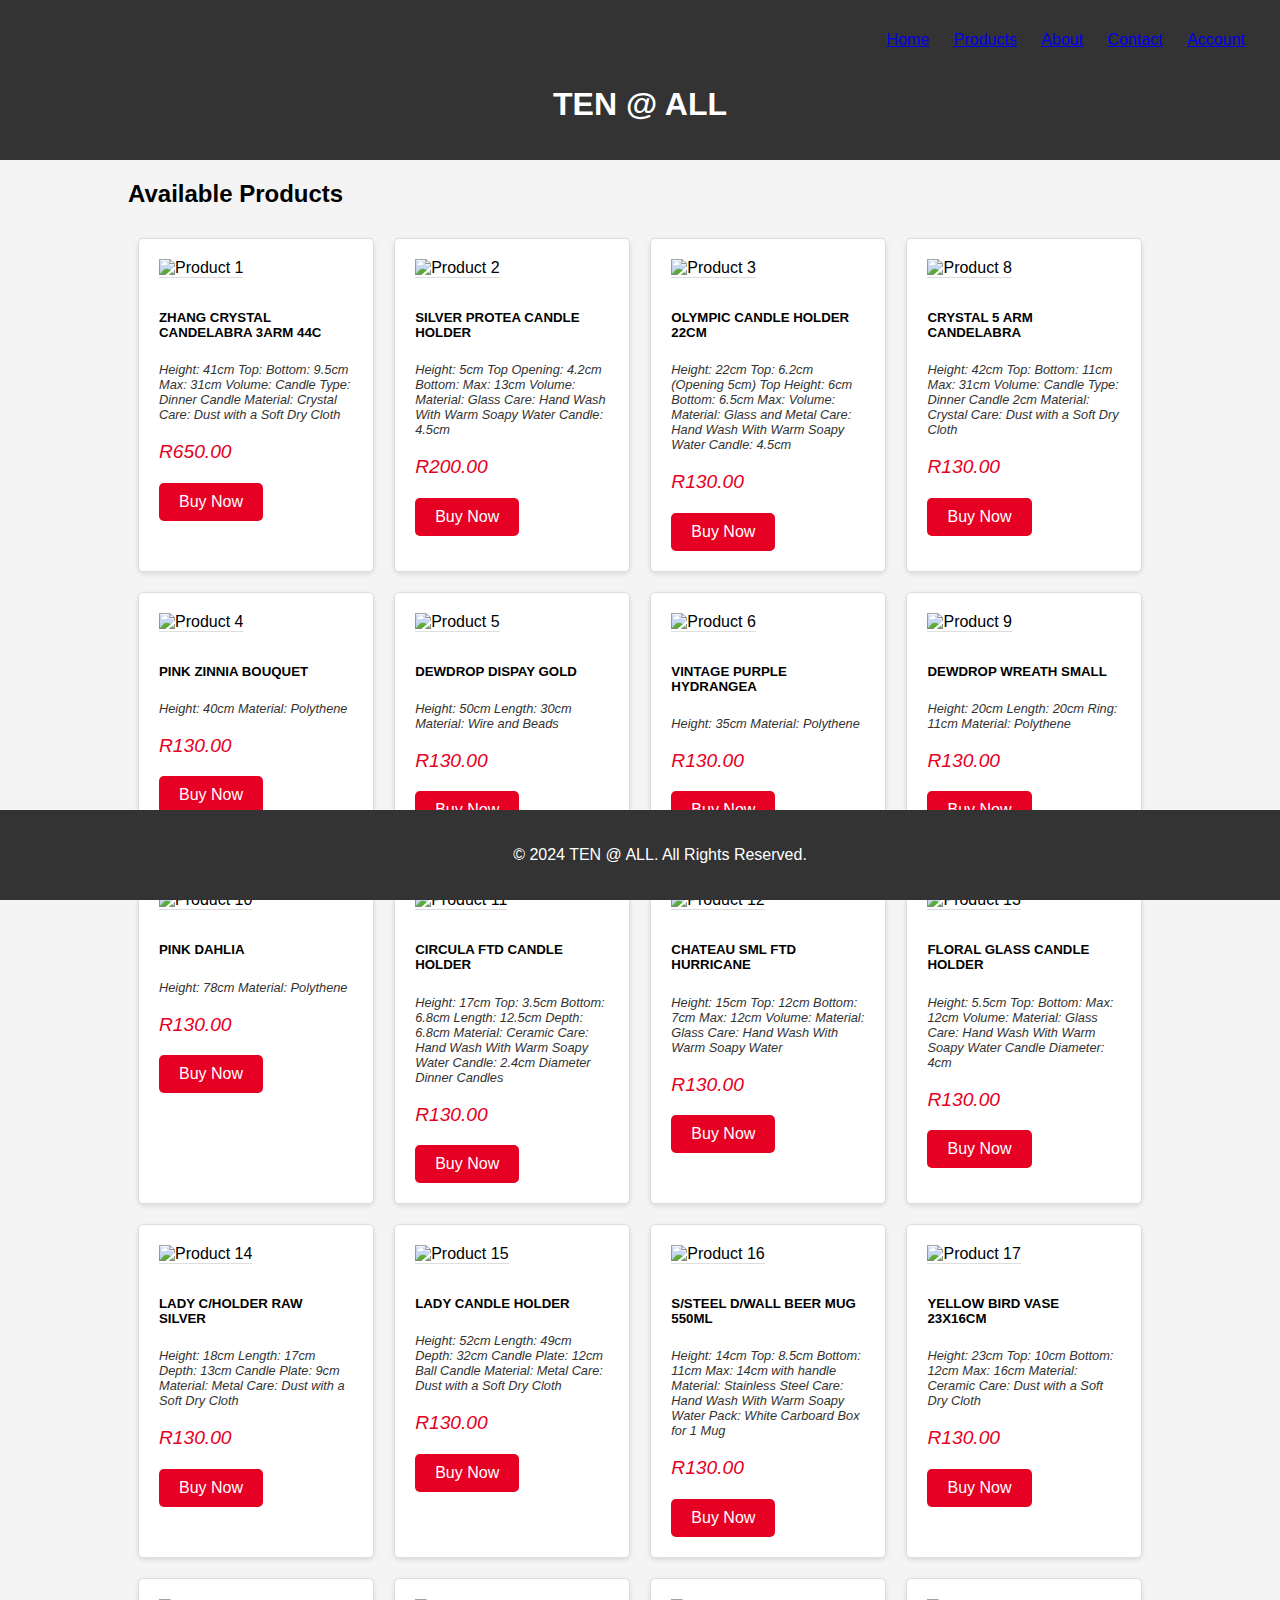
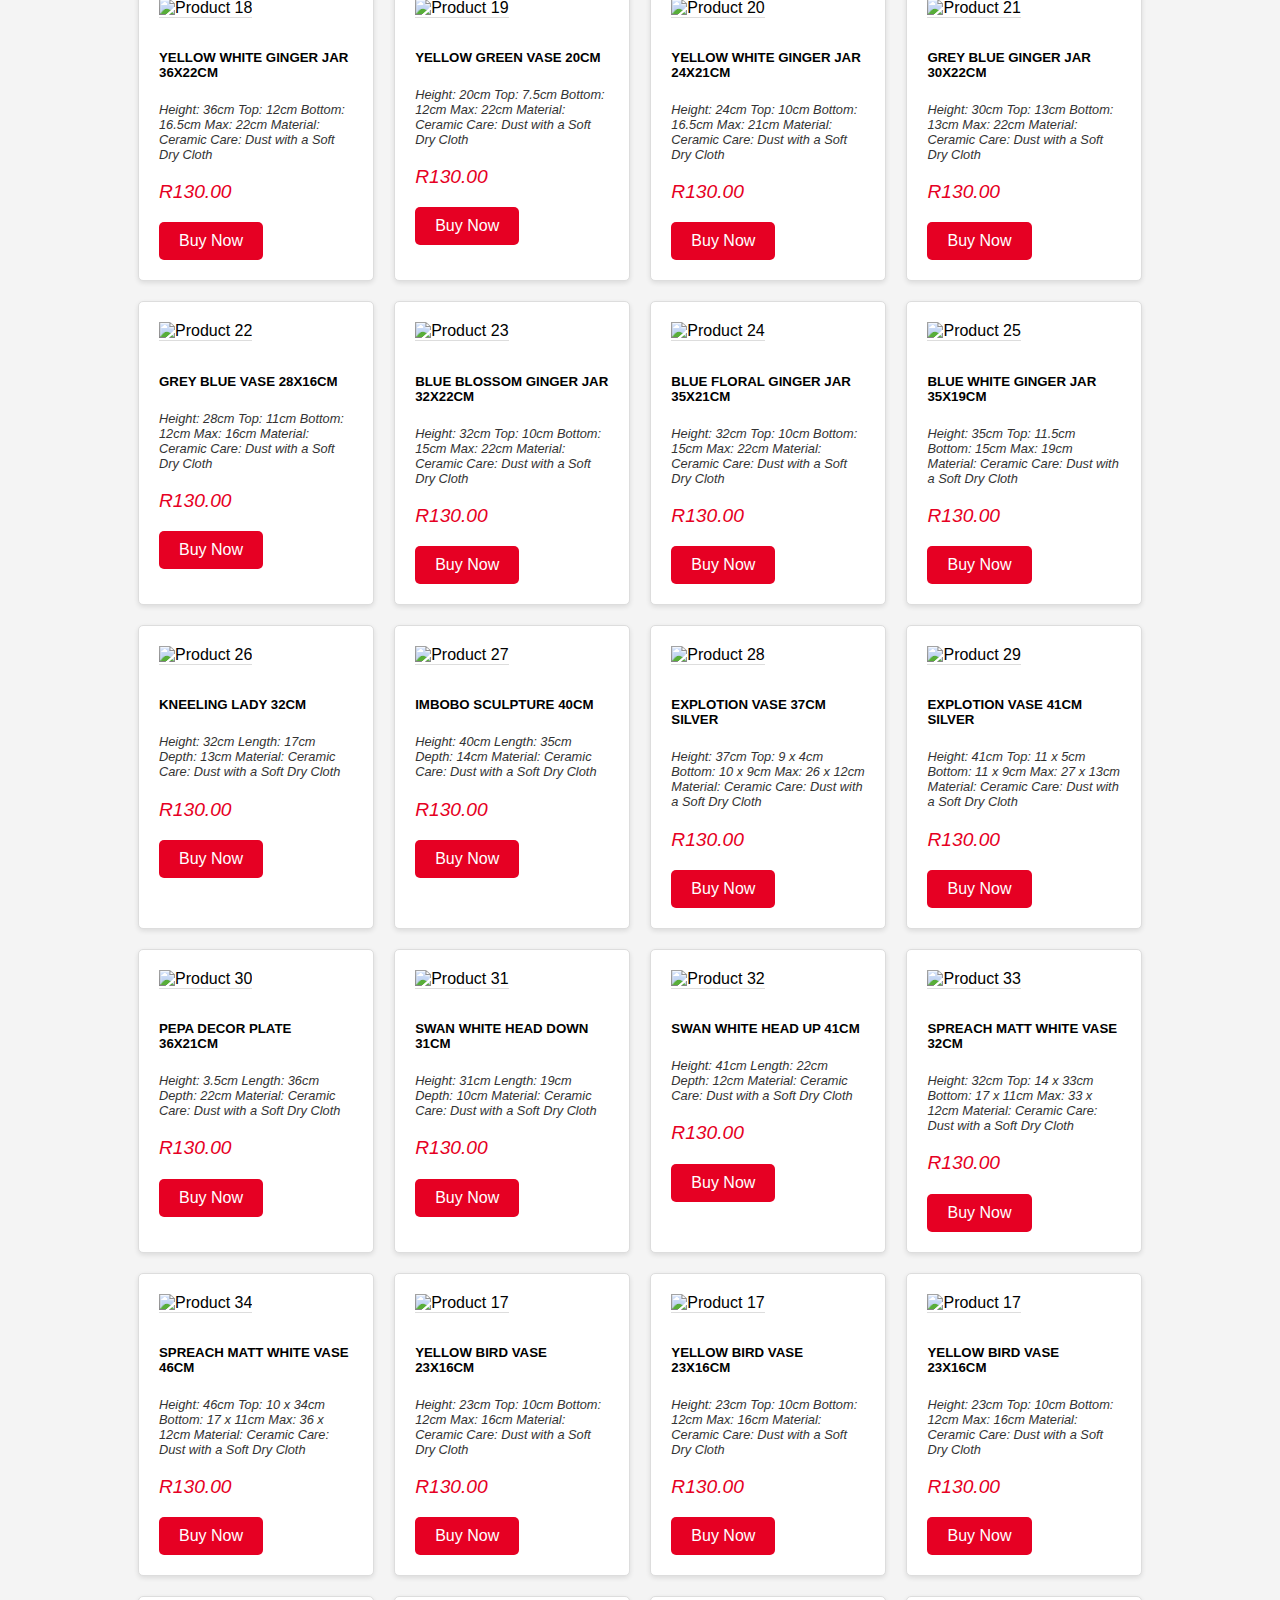
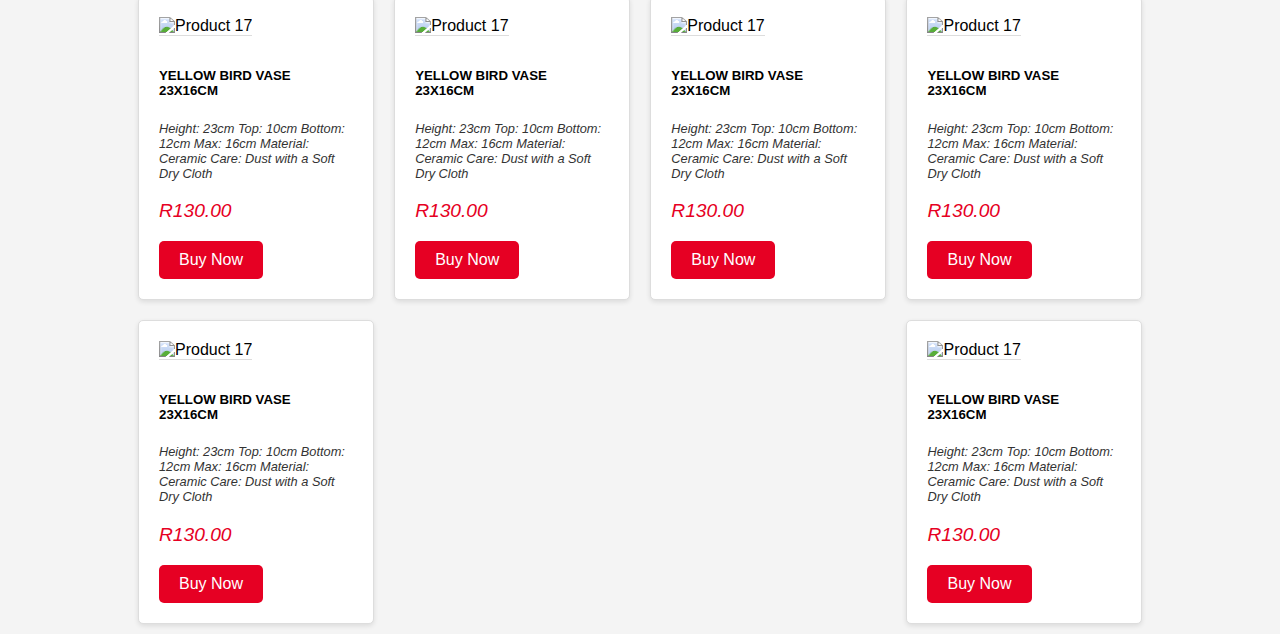
==== index.html @ 4d3b6c98 "update" ====
<!DOCTYPE html>
<html lang="en">
<head>
    <meta charset="UTF-8">
    <meta name="viewport" content="width=device-width, initial-scale=1.0">
    <title>TEN @ ALL</title>
    <style>
        body {
        font-family: Arial, sans-serif;
        margin: 0;
        padding: 0;
        background-color: #f4f4f4;
        }
    </style>
    
    <link rel="stylesheet" href="styles.css">

</head>
<body>

   

    <header>

               

                    <div class="navbar">
                    <nav>
                        <ul id="menuitems">
                            <li> <a href="index.html">Home</a> </li>
                            <li> <a href="products.html">Products</a> </li>
                            <li> <a href="about_us.html">About</a> </li>
                            <li> <a href="contact.html">Contact</a> </li>
                            <li> <a href="Accounts.html">Account</a> </li>
                        </ul>
                    </nav>
                    </div>
                </div>

        <h1>TEN @ ALL</h1>                                                                  <!---COME BACK AND FIX--->
       
    
    </header>

    <div class="container">
        <section id="products">
            <h2>Available Products</h2>
            <div class="products">

                <!-- Product 1 -->
                <div class="product">
                    <img src="P1.jpg" alt="Product 1">
                    <h5>ZHANG CRYSTAL CANDELABRA 3ARM 44C</h5>
                    <p>Height: 41cm Top: Bottom: 9.5cm Max: 31cm Volume: Candle Type: Dinner Candle Material: Crystal Care: Dust with a Soft Dry Cloth</p>
                    <p class="price">R650.00</p>
                    <a href="checkout.html" class="button">Buy Now</a>
                </div>

                <!-- Product 2 -->
                <div class="product">
                    <img src="P2.jpg" alt="Product 2">
                    <h5>SILVER PROTEA CANDLE HOLDER</h5>
                    <p>Height: 5cm Top Opening: 4.2cm Bottom: Max: 13cm Volume: Material: Glass Care: Hand Wash With Warm Soapy Water Candle: 4.5cm</p>
                    <p class="price">R200.00</p>
                    <a href="checkout.html" class="button">Buy Now</a>
                </div>

                <!-- Product 3 -->
                <div class="product">
                    <img src="P3.jpg" alt="Product 3">
                    <h5>OLYMPIC CANDLE HOLDER 22CM</h5>
                    <p>Height: 22cm Top: 6.2cm (Opening 5cm) Top Height: 6cm Bottom: 6.5cm Max: Volume: Material: Glass and Metal Care: Hand Wash With Warm Soapy Water Candle: 4.5cm</p>
                    <p class="price">R130.00</p>
                    <a href="checkout.html" class="button">Buy Now</a>
                </div>

                <div class="product">
                    <img src="P8.jpg" alt="Product 8">
                    <h5>CRYSTAL 5 ARM CANDELABRA</h5>
                    <p>Height: 42cm
                        Top:
                        Bottom: 11cm
                        Max: 31cm
                        Volume:
                        Candle Type: Dinner Candle 2cm
                        Material: Crystal
                        Care: Dust with a Soft Dry Cloth</p>
                    <p class="price">R130.00</p>
                    <a href="checkout.html" class="button">Buy Now</a>
                </div>

                <div class="product">
                    <img src="P4.jpg" alt="Product 4">
                    <h5>PINK ZINNIA BOUQUET</h5>
                    <p>Height: 40cm
                        Material: Polythene</p>
                    <p class="price">R130.00</p>
                    <a href="checkout.html" class="button">Buy Now</a>
                </div>

                <div class="product">
                    <img src="P5.jpg" alt="Product 5">
                    <h5>DEWDROP DISPAY GOLD</h5>
                    <p>Height: 50cm
                        Length: 30cm
                        Material: Wire and Beads</p>
                    <p class="price">R130.00</p>
                    <a href="checkout.html" class="button">Buy Now</a>
                </div>

                <div class="product">
                    <img src="P6.jpg" alt="Product 6">
                    <h5>VINTAGE PURPLE HYDRANGEA</h5>
                    <p>Height: 35cm
                        Material: Polythene</p>
                    <p class="price">R130.00</p>
                    <a href="checkout.html" class="button">Buy Now</a>
                </div>

                <div class="product">
                    <img src="P9.jpg" alt="Product 9">
                    <h5>DEWDROP WREATH SMALL</h5>
                    <p>Height: 20cm
                        Length: 20cm
                        Ring: 11cm
                        Material: Polythene</p>
                    <p class="price">R130.00</p>
                    <a href="checkout.html" class="button">Buy Now</a>
                </div>

                <div class="product">
                    <img src="P10.jpg" alt="Product 10">
                    <h5>PINK DAHLIA</h5>
                    <p>Height: 78cm
                        Material: Polythene</p>
                    <p class="price">R130.00</p>
                    <a href="checkout.html" class="button">Buy Now</a>
                </div>

                <div class="product">
                    <img src="P11.jpg" alt="Product 11">
                    <h5>CIRCULA FTD CANDLE HOLDER</h5>
                    <p>Height: 17cm
                        Top: 3.5cm
                        Bottom: 6.8cm
                        Length: 12.5cm
                        Depth: 6.8cm
                        Material: Ceramic
                        Care: Hand Wash With Warm Soapy Water
                        Candle: 2.4cm Diameter Dinner Candles</p>
                    <p class="price">R130.00</p>
                    <a href="checkout.html" class="button">Buy Now</a>
                </div>

                <div class="product">
                    <img src="P12.jpg" alt="Product 12">
                    <h5>CHATEAU SML FTD HURRICANE</h5>
                    <p>Height: 15cm
                        Top: 12cm
                        Bottom: 7cm
                        Max: 12cm
                        Volume:
                        Material: Glass
                        Care: Hand Wash With Warm Soapy Water</p>
                    <p class="price">R130.00</p>
                    <a href="checkout.html" class="button">Buy Now</a>
                </div>

                <div class="product">
                    <img src="P13.jpg" alt="Product 13">
                    <h5>FLORAL GLASS CANDLE HOLDER</h5>
                    <p>Height: 5.5cm
                        Top:
                        Bottom:
                        Max: 12cm
                        Volume:
                        Material: Glass
                        Care: Hand Wash With Warm Soapy Water
                        Candle Diameter: 4cm</p>
                    <p class="price">R130.00</p>
                    <a href="checkout.html" class="button">Buy Now</a>
                </div>

                <div class="product">
                    <img src="P14.jpg" alt="Product 14">
                    <h5>LADY C/HOLDER RAW SILVER</h5>
                    <p>Height: 18cm
                        Length: 17cm
                        Depth: 13cm
                        Candle Plate: 9cm
                        Material: Metal
                        Care: Dust with a Soft Dry Cloth</p>
                    <p class="price">R130.00</p>
                    <a href="checkout.html" class="button">Buy Now</a>
                </div>

                <div class="product">
                    <img src="P15.jpg" alt="Product 15">
                    <h5>LADY CANDLE HOLDER </h5>
                    <p>Height: 52cm
                        Length: 49cm
                        Depth: 32cm
                        Candle Plate: 12cm
                        Ball Candle
                        Material: Metal
                        Care: Dust with a Soft Dry Cloth</p>
                    <p class="price">R130.00</p>
                    <a href="checkout.html" class="button">Buy Now</a>
                </div>

                <div class="product">
                    <img src="P16.jpg" alt="Product 16">
                    <h5>S/STEEL D/WALL BEER MUG 550ML</h5>
                    <p>Height: 14cm
                        Top: 8.5cm
                        Bottom: 11cm
                        Max: 14cm with handle
                        Material: Stainless Steel
                        Care: Hand Wash With Warm Soapy Water
                        Pack: White Carboard Box for 1 Mug</p>
                    <p class="price">R130.00</p>
                    <a href="checkout.html" class="button">Buy Now</a>
                </div>

                <div class="product">
                    <img src="P17.jpg" alt="Product 17">
                    <h5>YELLOW BIRD VASE 23X16CM</h5>
                    <p>Height: 23cm
                        Top: 10cm
                        Bottom: 12cm
                        Max: 16cm
                        Material: Ceramic
                        Care: Dust with a Soft Dry Cloth</p>
                    <p class="price">R130.00</p>
                    <a href="checkout.html" class="button">Buy Now</a>
                </div>

                <div class="product">
                    <img src="P18.jpg" alt="Product 18">
                    <h5>YELLOW WHITE GINGER JAR 36X22CM</h5>
                    <p>Height: 36cm
                        Top: 12cm
                        Bottom: 16.5cm
                        Max: 22cm
                        Material: Ceramic
                        Care: Dust with a Soft Dry Cloth</p>
                    <p class="price">R130.00</p>
                    <a href="checkout.html" class="button">Buy Now</a>
                </div>

                <div class="product">
                    <img src="P19.jpg" alt="Product 19">
                    <h5>YELLOW GREEN VASE 20CM</h5>
                    <p>Height: 20cm
                        Top: 7.5cm
                        Bottom: 12cm
                        Max: 22cm
                        Material: Ceramic
                        Care: Dust with a Soft Dry Cloth</p>
                    <p class="price">R130.00</p>
                    <a href="checkout.html" class="button">Buy Now</a>
                </div>

                <div class="product">
                    <img src="P20.jpg" alt="Product 20">
                    <h5>YELLOW WHITE GINGER JAR 24X21CM</h5>
                    <p>Height: 24cm
                        Top: 10cm
                        Bottom: 16.5cm
                        Max: 21cm
                        Material: Ceramic
                        Care: Dust with a Soft Dry Cloth</p>
                    <p class="price">R130.00</p>
                    <a href="checkout.html" class="button">Buy Now</a>
                </div>

                <div class="product">
                    <img src="P21.jpg" alt="Product 21">
                    <h5>GREY BLUE GINGER JAR 30X22CM</h5>
                    <p>Height: 30cm
                        Top: 13cm
                        Bottom: 13cm
                        Max: 22cm
                        Material: Ceramic
                        Care: Dust with a Soft Dry Cloth</p>
                    <p class="price">R130.00</p>
                    <a href="checkout.html" class="button">Buy Now</a>
                </div>

                <div class="product">
                    <img src="P22.jpg" alt="Product 22">
                    <h5>GREY BLUE VASE 28X16CM</h5>
                    <p>Height: 28cm
                        Top: 11cm
                        Bottom: 12cm
                        Max: 16cm
                        Material: Ceramic
                        Care: Dust with a Soft Dry Cloth</p>
                    <p class="price">R130.00</p>
                    <a href="checkout.html" class="button">Buy Now</a>
                </div>

                <div class="product">
                    <img src="P23.jpg" alt="Product 23">
                    <h5>BLUE BLOSSOM GINGER JAR 32X22CM</h5>
                    <p>Height: 32cm
                        Top: 10cm
                        Bottom: 15cm
                        Max: 22cm
                        Material: Ceramic
                        Care: Dust with a Soft Dry Cloth</p>
                    <p class="price">R130.00</p>
                    <a href="checkout.html" class="button">Buy Now</a>
                </div>

                <div class="product">
                    <img src="P24.jpg" alt="Product 24">
                    <h5>BLUE FLORAL GINGER JAR 35X21CM</h5>
                    <p>Height: 32cm
                        Top: 10cm
                        Bottom: 15cm
                        Max: 22cm
                        Material: Ceramic
                        Care: Dust with a Soft Dry Cloth</p>
                    <p class="price">R130.00</p>
                    <a href="checkout.html" class="button">Buy Now</a>
                </div>

                <div class="product">
                    <img src="P25.jpg" alt="Product 25">
                    <h5>BLUE WHITE GINGER JAR 35X19CM</h5>
                    <p>Height: 35cm
                        Top: 11.5cm
                        Bottom: 15cm
                        Max: 19cm
                        Material: Ceramic
                        Care: Dust with a Soft Dry Cloth</p>
                    <p class="price">R130.00</p>
                    <a href="checkout.html" class="button">Buy Now</a>
                </div>

                <div class="product">
                    <img src="P26.jpg" alt="Product 26">
                    <h5>KNEELING LADY 32CM</h5>
                    <p>Height: 32cm
                        Length: 17cm
                        Depth: 13cm
                        Material: Ceramic
                        Care: Dust with a Soft Dry Cloth</p>
                    <p class="price">R130.00</p>
                    <a href="checkout.html" class="button">Buy Now</a>
                </div>

                <div class="product">
                    <img src="P27.jpg" alt="Product 27">
                    <h5>IMBOBO SCULPTURE 40CM</h5>
                    <p>Height: 40cm
                        Length: 35cm
                        Depth: 14cm
                        Material: Ceramic
                        Care: Dust with a Soft Dry Cloth</p>
                    <p class="price">R130.00</p>
                    <a href="checkout.html" class="button">Buy Now</a>
                </div>

                <div class="product">
                    <img src="P28.jpg" alt="Product 28">
                    <h5>EXPLOTION VASE 37CM SILVER</h5>
                    <p>Height: 37cm
                        Top: 9 x 4cm
                        Bottom: 10 x 9cm
                        Max: 26 x 12cm
                        Material: Ceramic
                        Care: Dust with a Soft Dry Cloth</p>
                    <p class="price">R130.00</p>
                    <a href="checkout.html" class="button">Buy Now</a>
                </div>

                <div class="product">
                    <img src="P29.jpg" alt="Product 29">
                    <h5>EXPLOTION VASE 41CM SILVER</h5>
                    <p>Height: 41cm
                        Top: 11 x 5cm
                        Bottom: 11 x 9cm
                        Max: 27 x 13cm
                        Material: Ceramic
                        Care: Dust with a Soft Dry Cloth</p>
                    <p class="price">R130.00</p>
                    <a href="checkout.html" class="button">Buy Now</a>
                </div>

                <div class="product">
                    <img src="P30.jpg" alt="Product 30">
                    <h5>PEPA DECOR PLATE 36X21CM</h5>
                    <p>Height: 3.5cm
                        Length: 36cm
                        Depth: 22cm
                        Material: Ceramic
                        Care: Dust with a Soft Dry Cloth</p>
                    <p class="price">R130.00</p>
                    <a href="checkout.html" class="button">Buy Now</a>
                </div>

                <div class="product">
                    <img src="P31.jpg" alt="Product 31">
                    <h5>SWAN WHITE HEAD DOWN 31CM</h5>
                    <p>Height: 31cm
                        Length: 19cm
                        Depth: 10cm
                        Material: Ceramic
                        Care: Dust with a Soft Dry Cloth</p>
                    <p class="price">R130.00</p>
                    <a href="checkout.html" class="button">Buy Now</a>
                </div>

                <div class="product">
                    <img src="P32.jpg" alt="Product 32">
                    <h5>SWAN WHITE HEAD UP 41CM</h5>
                    <p>Height: 41cm
                        Length: 22cm
                        Depth: 12cm
                        Material: Ceramic
                        Care: Dust with a Soft Dry Cloth</p>
                    <p class="price">R130.00</p>
                    <a href="checkout.html" class="button">Buy Now</a>
                </div>
                
                <div class="product">
                    <img src="P33.jpg" alt="Product 33">
                    <h5>SPREACH MATT WHITE VASE 32CM</h5>
                    <p>Height: 32cm
                        Top: 14 x 33cm
                        Bottom: 17 x 11cm
                        Max: 33 x 12cm
                        Material: Ceramic
                        Care: Dust with a Soft Dry Cloth</p>
                    <p class="price">R130.00</p>
                    <a href="checkout.html" class="button">Buy Now</a>
                </div>

                <div class="product">
                    <img src="P34.jpg" alt="Product 34">
                    <h5>SPREACH MATT WHITE VASE 46CM</h5>
                    <p>Height: 46cm
                        Top: 10 x 34cm
                        Bottom: 17 x 11cm
                        Max: 36 x 12cm
                        Material: Ceramic
                        Care: Dust with a Soft Dry Cloth</p>
                    <p class="price">R130.00</p>
                    <a href="checkout.html" class="button">Buy Now</a>
                </div>

                <div class="product">
                    <img src="P17.jpg" alt="Product 17">
                    <h5>YELLOW BIRD VASE 23X16CM</h5>
                    <p>Height: 23cm
                        Top: 10cm
                        Bottom: 12cm
                        Max: 16cm
                        Material: Ceramic
                        Care: Dust with a Soft Dry Cloth</p>
                    <p class="price">R130.00</p>
                    <a href="checkout.html" class="button">Buy Now</a>
                </div>
                <div class="product">
                    <img src="P17.jpg" alt="Product 17">
                    <h5>YELLOW BIRD VASE 23X16CM</h5>
                    <p>Height: 23cm
                        Top: 10cm
                        Bottom: 12cm
                        Max: 16cm
                        Material: Ceramic
                        Care: Dust with a Soft Dry Cloth</p>
                    <p class="price">R130.00</p>
                    <a href="checkout.html" class="button">Buy Now</a>
                </div>
                <div class="product">
                    <img src="P17.jpg" alt="Product 17">
                    <h5>YELLOW BIRD VASE 23X16CM</h5>
                    <p>Height: 23cm
                        Top: 10cm
                        Bottom: 12cm
                        Max: 16cm
                        Material: Ceramic
                        Care: Dust with a Soft Dry Cloth</p>
                    <p class="price">R130.00</p>
                    <a href="checkout.html" class="button">Buy Now</a>
                </div>
                <div class="product">
                    <img src="P17.jpg" alt="Product 17">
                    <h5>YELLOW BIRD VASE 23X16CM</h5>
                    <p>Height: 23cm
                        Top: 10cm
                        Bottom: 12cm
                        Max: 16cm
                        Material: Ceramic
                        Care: Dust with a Soft Dry Cloth</p>
                    <p class="price">R130.00</p>
                    <a href="checkout.html" class="button">Buy Now</a>
                </div>
                <div class="product">
                    <img src="P17.jpg" alt="Product 17">
                    <h5>YELLOW BIRD VASE 23X16CM</h5>
                    <p>Height: 23cm
                        Top: 10cm
                        Bottom: 12cm
                        Max: 16cm
                        Material: Ceramic
                        Care: Dust with a Soft Dry Cloth</p>
                    <p class="price">R130.00</p>
                    <a href="checkout.html" class="button">Buy Now</a>
                </div>
                <div class="product">
                    <img src="P17.jpg" alt="Product 17">
                    <h5>YELLOW BIRD VASE 23X16CM</h5>
                    <p>Height: 23cm
                        Top: 10cm
                        Bottom: 12cm
                        Max: 16cm
                        Material: Ceramic
                        Care: Dust with a Soft Dry Cloth</p>
                    <p class="price">R130.00</p>
                    <a href="checkout.html" class="button">Buy Now</a>
                </div>
                <div class="product">
                    <img src="P17.jpg" alt="Product 17">
                    <h5>YELLOW BIRD VASE 23X16CM</h5>
                    <p>Height: 23cm
                        Top: 10cm
                        Bottom: 12cm
                        Max: 16cm
                        Material: Ceramic
                        Care: Dust with a Soft Dry Cloth</p>
                    <p class="price">R130.00</p>
                    <a href="checkout.html" class="button">Buy Now</a>
                </div>
                <div class="product">
                    <img src="P17.jpg" alt="Product 17">
                    <h5>YELLOW BIRD VASE 23X16CM</h5>
                    <p>Height: 23cm
                        Top: 10cm
                        Bottom: 12cm
                        Max: 16cm
                        Material: Ceramic
                        Care: Dust with a Soft Dry Cloth</p>
                    <p class="price">R130.00</p>
                    <a href="checkout.html" class="button">Buy Now</a>
                </div>
                <div class="product">
                    <img src="P17.jpg" alt="Product 17">
                    <h5>YELLOW BIRD VASE 23X16CM</h5>
                    <p>Height: 23cm
                        Top: 10cm
                        Bottom: 12cm
                        Max: 16cm
                        Material: Ceramic
                        Care: Dust with a Soft Dry Cloth</p>
                    <p class="price">R130.00</p>
                    <a href="checkout.html" class="button">Buy Now</a>
                </div>

            </div>
        </section>
    </div>

    <footer>
        <p>&copy; 2024 TEN @ ALL. All Rights Reserved.</p>
    </footer>

    <script>
        function goToCheckout(name, price, image) {
            // Redirect to checkout page and pass product name, price, and image as URL parameters
            window.location.href = `checkout.html?name=${encodeURIComponent(name)}&price=${encodeURIComponent(price)}&image=${encodeURIComponent(image)}`;
        }
    </script>

</body>
</html>
---- styles.css ----
body {
    font-family: Arial, sans-serif;
    margin: 0;
    padding: 0;
    background-color: #f4f4f4;
}

header {
    background-color: #333;
    color: white;
    padding: 15px;
    text-align: center;
}

.container {
    width: 80%;
    margin: auto;
    overflow: hidden;
}

.products {
    display: flex;
    flex-wrap: wrap;
    justify-content: space-between;
    margin-top: 20px;
}

.product {
    background: white;
    border: 1px solid #ddd;
    border-radius: 5px;
    padding: 20px;
    margin: 10px;
    width: 23%;
    box-shadow: 0 2px 5px rgba(0, 0, 0, 0.1);
    box-sizing: border-box;
}

.product img {
    width: 100%;
    height: auto;
    border-bottom: 1px solid #ddd;
    margin-bottom: 10px;
}

.product h3 {
    margin: 0;
    padding: 0;
    font-size: 1.5em;
}

.product p {
    font-size: 0.80em;
    color: #333;
    font-style: italic;
}

.product .price {
    font-size: 1.2em;
    color: #e60023;
}

footer {
    text-align: center;
    padding: 20px;
    background-color: #333;
    color: white;
    position: fixed;
    width: 100%;
    bottom: 0;
}

.button {
    background-color: #e60023;
    color: white;
    padding: 10px 20px;
    text-decoration: none;
    border-radius: 5px;
    display: inline-block;
    text-align: center;
}

.button:hover {
    background-color: #cc001f;
}
.logo{
   text-align: left;
}
.navbar{
flex: 1;
text-align: right;
}
.navbar ul{
display: inline-block;
list-style-type: none;
}
.navbar ul li{
display: inline-block;
margin-right: 20px;
}
.contact h2{
    text-align: center;
}
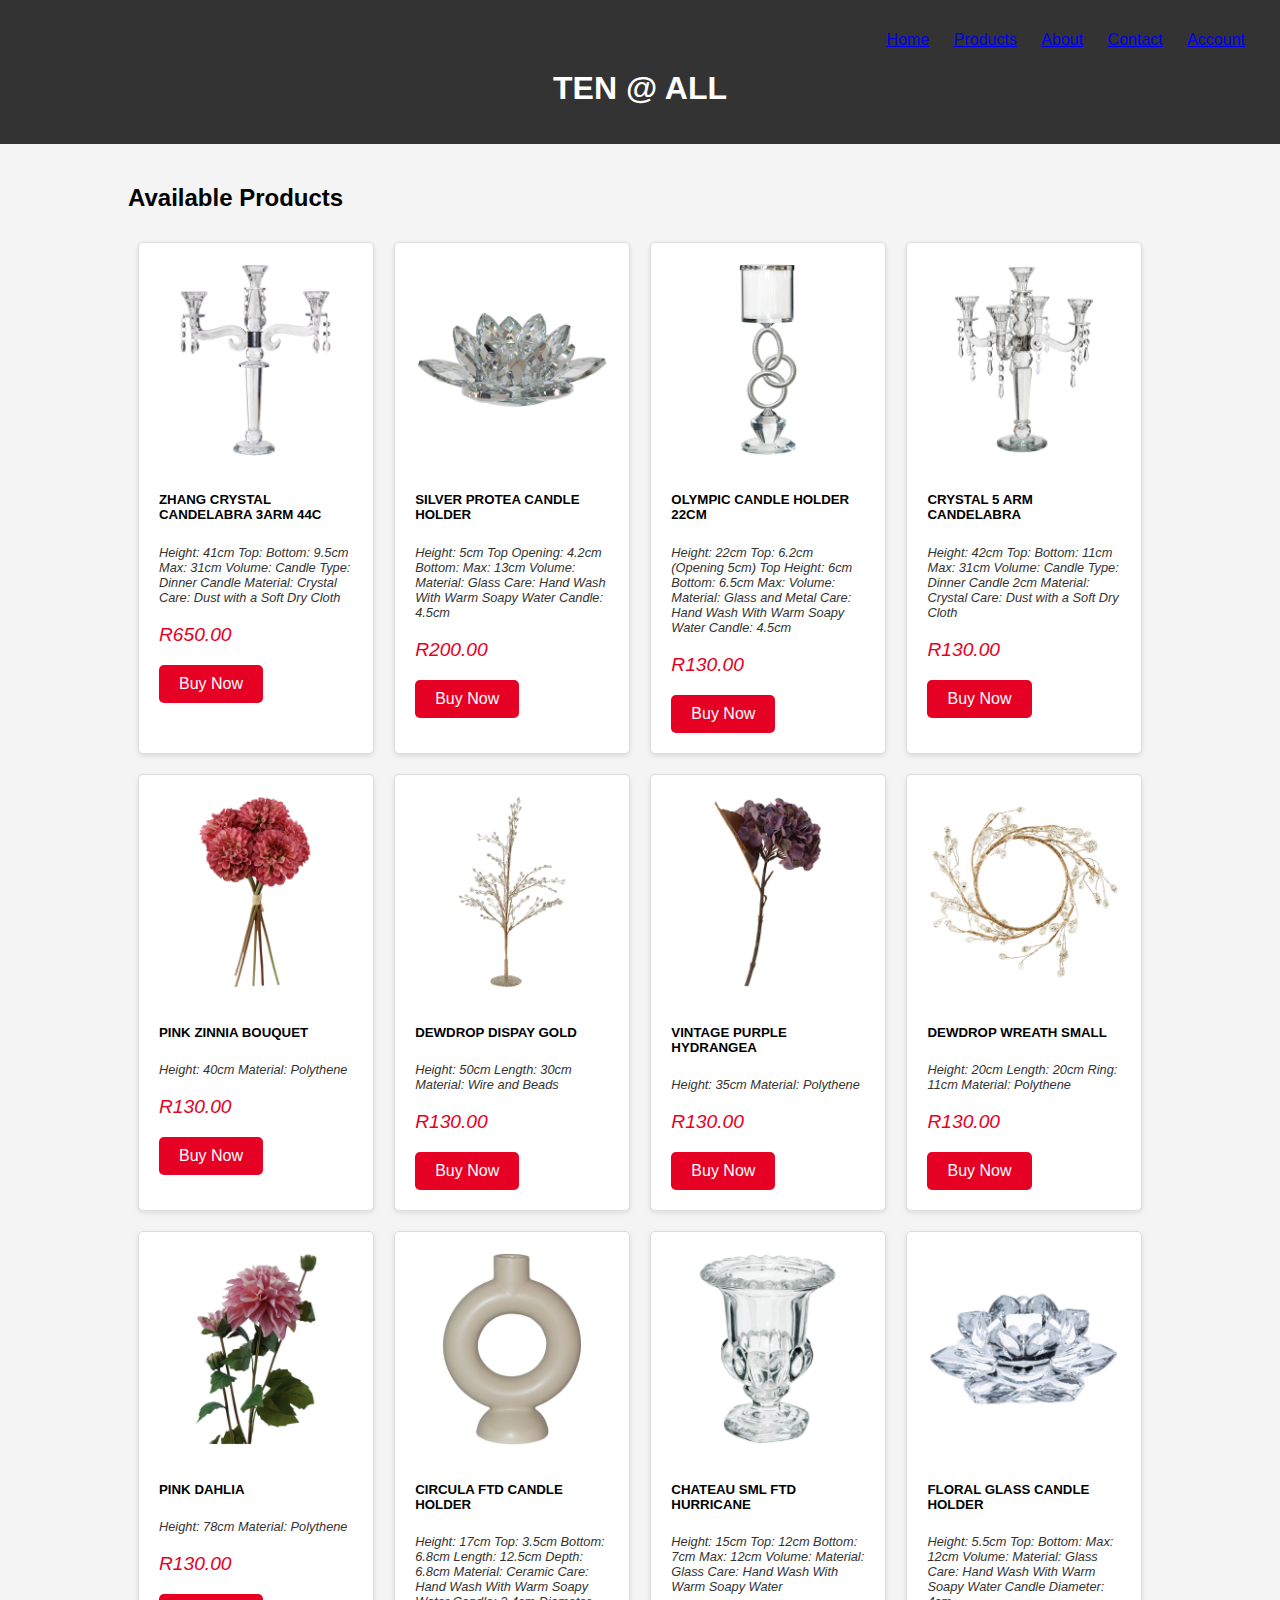
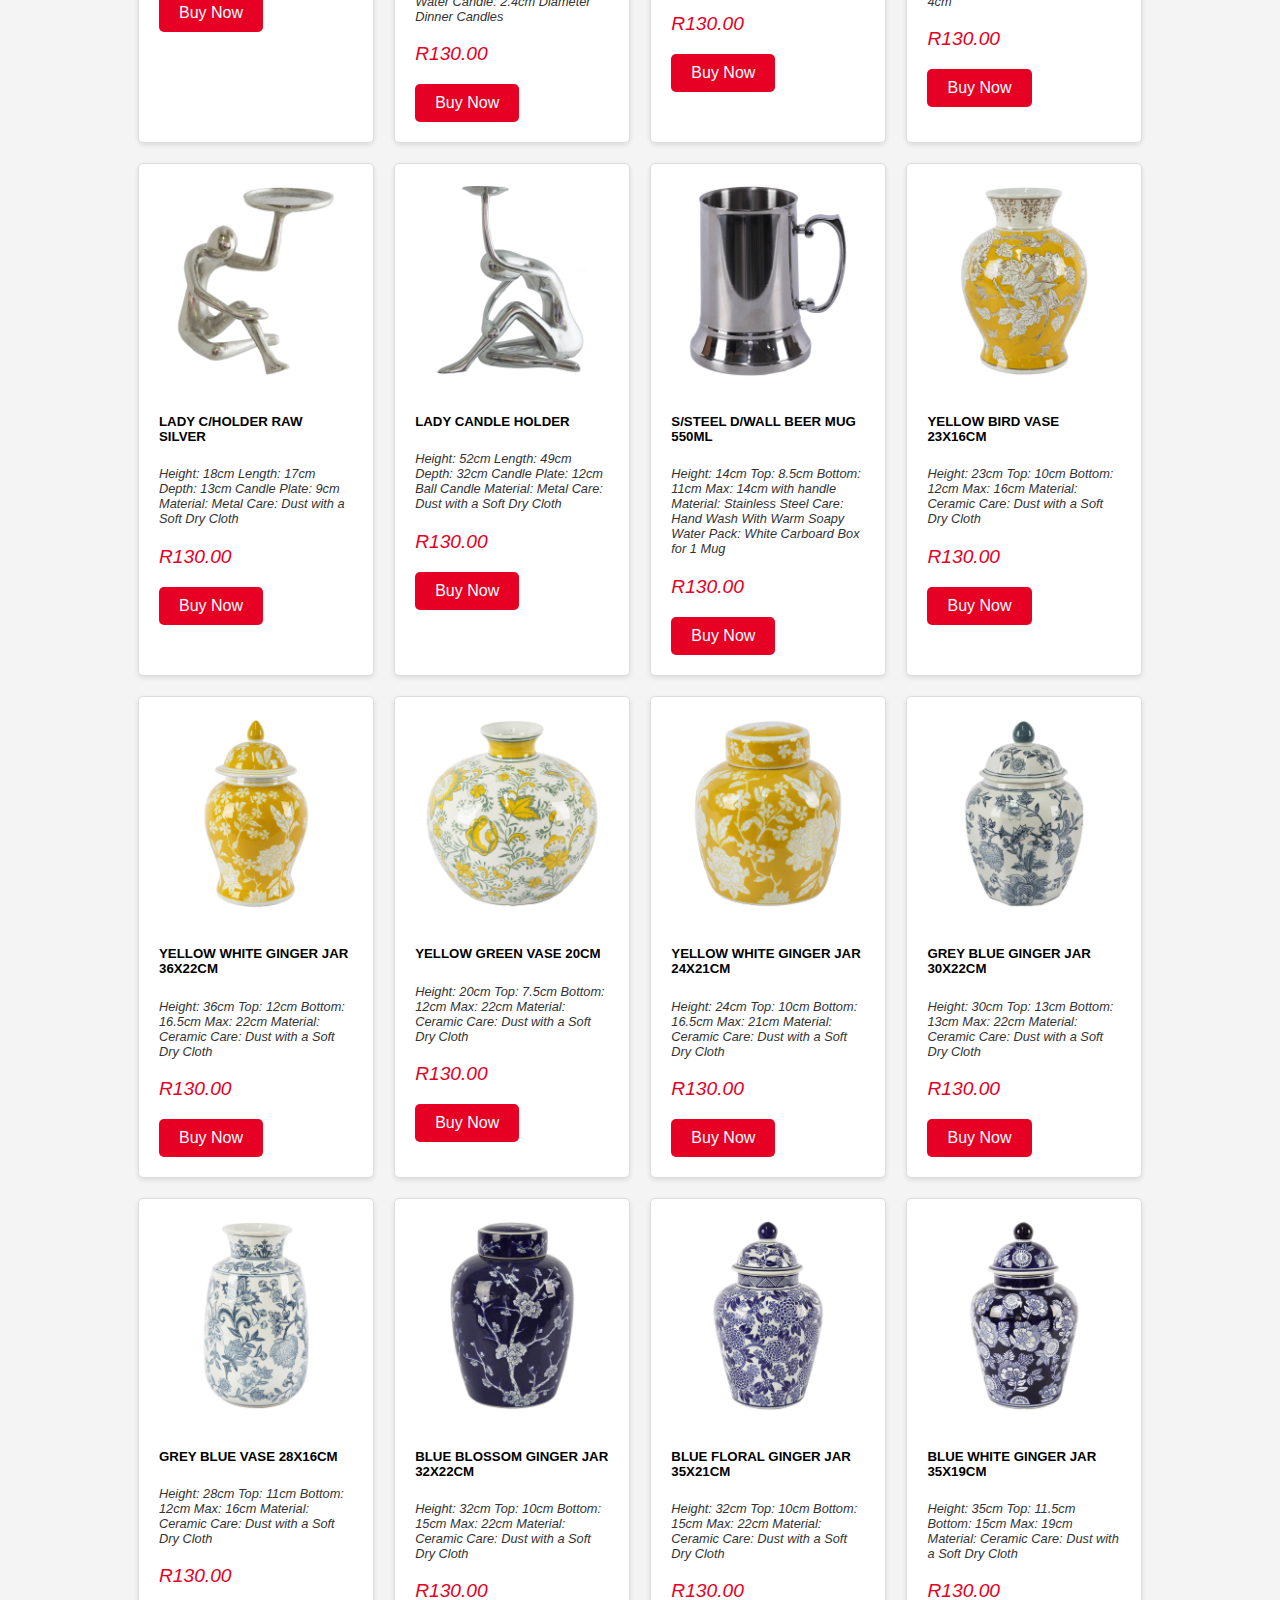
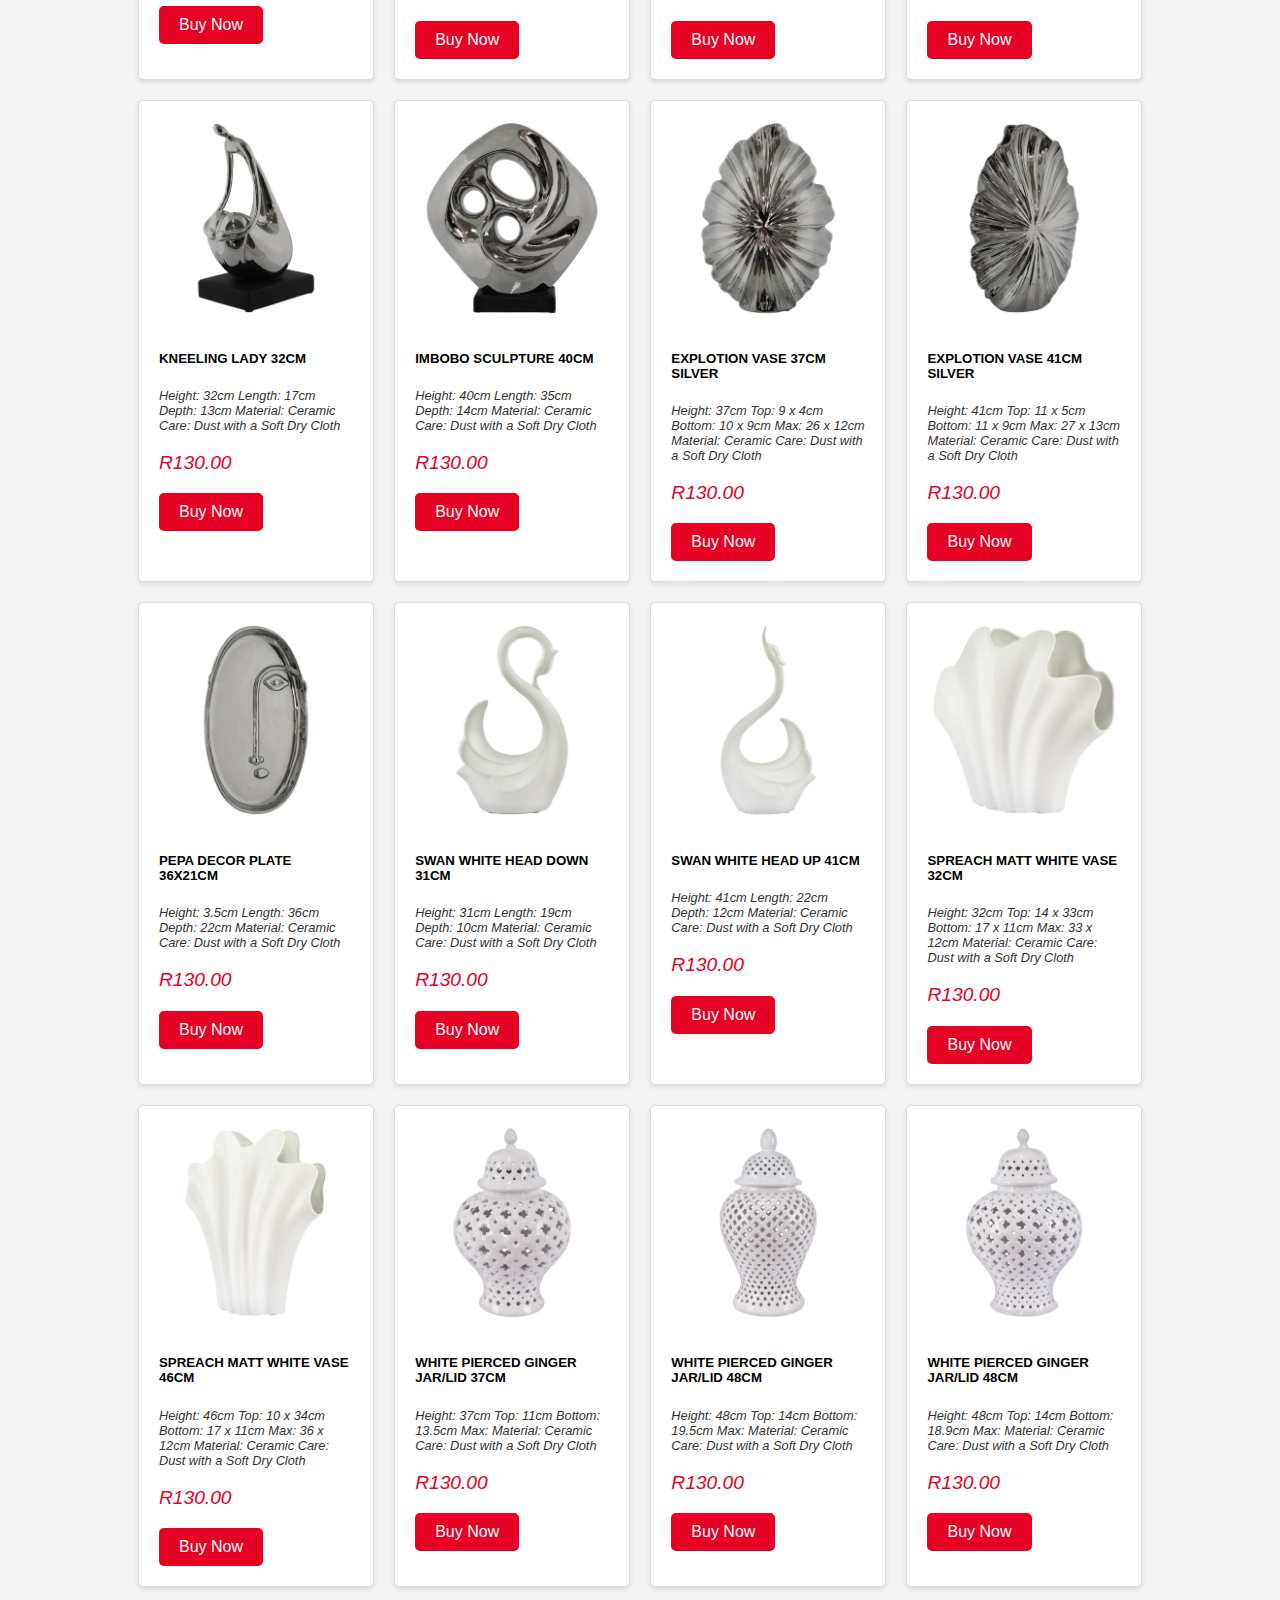
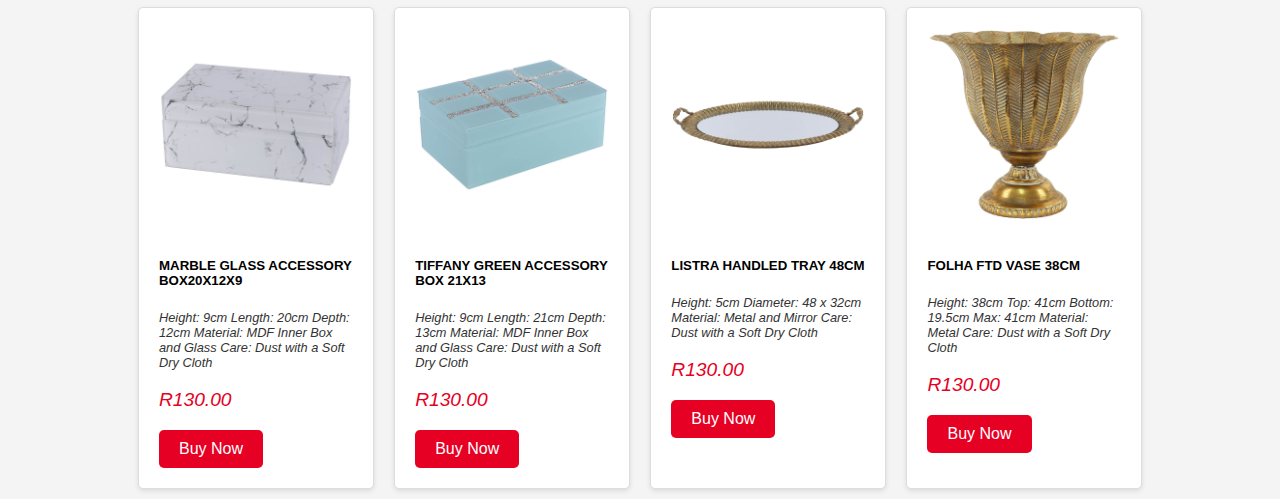
==== commit 3259902e: "update2" ====
--- a/index.html
+++ b/index.html
@@ -11,6 +11,9 @@
         padding: 0;
         background-color: #f4f4f4;
         }
+        .rotated {
+            transform: rotate(90deg); 
+        }
     </style>
     
     <link rel="stylesheet" href="styles.css">
@@ -42,6 +45,17 @@
     
     </header>
 
+
+    <div class="products" id="products-container">
+        <!-- Products will be inserted here dynamically -->
+    </div>
+
+
+
+
+
+
+
     <div class="container">
         <section id="products">
             <h2>Available Products</h2>
@@ -49,7 +63,7 @@
 
                 <!-- Product 1 -->
                 <div class="product">
-                    <img src="P1.jpg" alt="Product 1">
+                    <img src="/Images/P1.jpg" alt="Product 1" class="rotated">
                     <h5>ZHANG CRYSTAL CANDELABRA 3ARM 44C</h5>
                     <p>Height: 41cm Top: Bottom: 9.5cm Max: 31cm Volume: Candle Type: Dinner Candle Material: Crystal Care: Dust with a Soft Dry Cloth</p>
                     <p class="price">R650.00</p>
@@ -58,7 +72,7 @@
 
                 <!-- Product 2 -->
                 <div class="product">
-                    <img src="P2.jpg" alt="Product 2">
+                    <img src="/Images/P2.jpg" alt="Product 2">
                     <h5>SILVER PROTEA CANDLE HOLDER</h5>
                     <p>Height: 5cm Top Opening: 4.2cm Bottom: Max: 13cm Volume: Material: Glass Care: Hand Wash With Warm Soapy Water Candle: 4.5cm</p>
                     <p class="price">R200.00</p>
@@ -67,7 +81,7 @@
 
                 <!-- Product 3 -->
                 <div class="product">
-                    <img src="P3.jpg" alt="Product 3">
+                    <img src="/Images/P3.jpg" alt="Product 3">
                     <h5>OLYMPIC CANDLE HOLDER 22CM</h5>
                     <p>Height: 22cm Top: 6.2cm (Opening 5cm) Top Height: 6cm Bottom: 6.5cm Max: Volume: Material: Glass and Metal Care: Hand Wash With Warm Soapy Water Candle: 4.5cm</p>
                     <p class="price">R130.00</p>
@@ -75,7 +89,7 @@
                 </div>
 
                 <div class="product">
-                    <img src="P8.jpg" alt="Product 8">
+                    <img src="/Images/P8.jpg" alt="Product 8">
                     <h5>CRYSTAL 5 ARM CANDELABRA</h5>
                     <p>Height: 42cm
                         Top:
@@ -90,7 +104,7 @@
                 </div>
 
                 <div class="product">
-                    <img src="P4.jpg" alt="Product 4">
+                    <img src="/Images/P4.jpg" alt="Product 4">
                     <h5>PINK ZINNIA BOUQUET</h5>
                     <p>Height: 40cm
                         Material: Polythene</p>
@@ -99,7 +113,7 @@
                 </div>
 
                 <div class="product">
-                    <img src="P5.jpg" alt="Product 5">
+                    <img src="/Images/P5.jpg" alt="Product 5">
                     <h5>DEWDROP DISPAY GOLD</h5>
                     <p>Height: 50cm
                         Length: 30cm
@@ -109,7 +123,7 @@
                 </div>
 
                 <div class="product">
-                    <img src="P6.jpg" alt="Product 6">
+                    <img src="/Images/P6.jpg" alt="Product 6">
                     <h5>VINTAGE PURPLE HYDRANGEA</h5>
                     <p>Height: 35cm
                         Material: Polythene</p>
@@ -118,7 +132,7 @@
                 </div>
 
                 <div class="product">
-                    <img src="P9.jpg" alt="Product 9">
+                    <img src="/Images/P9.jpg" alt="Product 9">
                     <h5>DEWDROP WREATH SMALL</h5>
                     <p>Height: 20cm
                         Length: 20cm
@@ -129,7 +143,7 @@
                 </div>
 
                 <div class="product">
-                    <img src="P10.jpg" alt="Product 10">
+                    <img src="/Images/P10.jpg" alt="Product 10">
                     <h5>PINK DAHLIA</h5>
                     <p>Height: 78cm
                         Material: Polythene</p>
@@ -138,7 +152,7 @@
                 </div>
 
                 <div class="product">
-                    <img src="P11.jpg" alt="Product 11">
+                    <img src="/Images/P11.jpg" alt="Product 11">
                     <h5>CIRCULA FTD CANDLE HOLDER</h5>
                     <p>Height: 17cm
                         Top: 3.5cm
@@ -153,7 +167,7 @@
                 </div>
 
                 <div class="product">
-                    <img src="P12.jpg" alt="Product 12">
+                    <img src="/Images/P12.jpg" alt="Product 12" class="rotated">
                     <h5>CHATEAU SML FTD HURRICANE</h5>
                     <p>Height: 15cm
                         Top: 12cm
@@ -167,7 +181,7 @@
                 </div>
 
                 <div class="product">
-                    <img src="P13.jpg" alt="Product 13">
+                    <img src="/Images/P13.jpg" alt="Product 13" class="rotated">
                     <h5>FLORAL GLASS CANDLE HOLDER</h5>
                     <p>Height: 5.5cm
                         Top:
@@ -182,7 +196,7 @@
                 </div>
 
                 <div class="product">
-                    <img src="P14.jpg" alt="Product 14">
+                    <img src="/Images/P14.jpg" alt="Product 14">
                     <h5>LADY C/HOLDER RAW SILVER</h5>
                     <p>Height: 18cm
                         Length: 17cm
@@ -195,7 +209,7 @@
                 </div>
 
                 <div class="product">
-                    <img src="P15.jpg" alt="Product 15">
+                    <img src="/Images/P15.jpg" alt="Product 15">
                     <h5>LADY CANDLE HOLDER </h5>
                     <p>Height: 52cm
                         Length: 49cm
@@ -209,7 +223,7 @@
                 </div>
 
                 <div class="product">
-                    <img src="P16.jpg" alt="Product 16">
+                    <img src="/Images/P16.jpg" alt="Product 16">
                     <h5>S/STEEL D/WALL BEER MUG 550ML</h5>
                     <p>Height: 14cm
                         Top: 8.5cm
@@ -223,7 +237,7 @@
                 </div>
 
                 <div class="product">
-                    <img src="P17.jpg" alt="Product 17">
+                    <img src="/Images/P17.jpg" alt="Product 17">
                     <h5>YELLOW BIRD VASE 23X16CM</h5>
                     <p>Height: 23cm
                         Top: 10cm
@@ -236,7 +250,7 @@
                 </div>
 
                 <div class="product">
-                    <img src="P18.jpg" alt="Product 18">
+                    <img src="/Images/P18.jpg" alt="Product 18">
                     <h5>YELLOW WHITE GINGER JAR 36X22CM</h5>
                     <p>Height: 36cm
                         Top: 12cm
@@ -249,7 +263,7 @@
                 </div>
 
                 <div class="product">
-                    <img src="P19.jpg" alt="Product 19">
+                    <img src="/Images/P19.jpg" alt="Product 19">
                     <h5>YELLOW GREEN VASE 20CM</h5>
                     <p>Height: 20cm
                         Top: 7.5cm
@@ -262,7 +276,7 @@
                 </div>
 
                 <div class="product">
-                    <img src="P20.jpg" alt="Product 20">
+                    <img src="/Images/P20.jpg" alt="Product 20">
                     <h5>YELLOW WHITE GINGER JAR 24X21CM</h5>
                     <p>Height: 24cm
                         Top: 10cm
@@ -275,7 +289,7 @@
                 </div>
 
                 <div class="product">
-                    <img src="P21.jpg" alt="Product 21">
+                    <img src="/Images/P21.jpg" alt="Product 21">
                     <h5>GREY BLUE GINGER JAR 30X22CM</h5>
                     <p>Height: 30cm
                         Top: 13cm
@@ -288,7 +302,7 @@
                 </div>
 
                 <div class="product">
-                    <img src="P22.jpg" alt="Product 22">
+                    <img src="/Images/P22.jpg" alt="Product 22">
                     <h5>GREY BLUE VASE 28X16CM</h5>
                     <p>Height: 28cm
                         Top: 11cm
@@ -301,7 +315,7 @@
                 </div>
 
                 <div class="product">
-                    <img src="P23.jpg" alt="Product 23">
+                    <img src="/Images/P23.jpg" alt="Product 23">
                     <h5>BLUE BLOSSOM GINGER JAR 32X22CM</h5>
                     <p>Height: 32cm
                         Top: 10cm
@@ -314,7 +328,7 @@
                 </div>
 
                 <div class="product">
-                    <img src="P24.jpg" alt="Product 24">
+                    <img src="/Images/P24.jpg" alt="Product 24">
                     <h5>BLUE FLORAL GINGER JAR 35X21CM</h5>
                     <p>Height: 32cm
                         Top: 10cm
@@ -327,7 +341,7 @@
                 </div>
 
                 <div class="product">
-                    <img src="P25.jpg" alt="Product 25">
+                    <img src="/Images/P25.jpg" alt="Product 25">
                     <h5>BLUE WHITE GINGER JAR 35X19CM</h5>
                     <p>Height: 35cm
                         Top: 11.5cm
@@ -340,7 +354,7 @@
                 </div>
 
                 <div class="product">
-                    <img src="P26.jpg" alt="Product 26">
+                    <img src="/Images/P26.jpg" alt="Product 26">
                     <h5>KNEELING LADY 32CM</h5>
                     <p>Height: 32cm
                         Length: 17cm
@@ -352,7 +366,7 @@
                 </div>
 
                 <div class="product">
-                    <img src="P27.jpg" alt="Product 27">
+                    <img src="/Images/P27.jpg" alt="Product 27">
                     <h5>IMBOBO SCULPTURE 40CM</h5>
                     <p>Height: 40cm
                         Length: 35cm
@@ -364,7 +378,7 @@
                 </div>
 
                 <div class="product">
-                    <img src="P28.jpg" alt="Product 28">
+                    <img src="/Images/P28.jpg" alt="Product 28">
                     <h5>EXPLOTION VASE 37CM SILVER</h5>
                     <p>Height: 37cm
                         Top: 9 x 4cm
@@ -377,7 +391,7 @@
                 </div>
 
                 <div class="product">
-                    <img src="P29.jpg" alt="Product 29">
+                    <img src="/Images/P29.jpg" alt="Product 29">
                     <h5>EXPLOTION VASE 41CM SILVER</h5>
                     <p>Height: 41cm
                         Top: 11 x 5cm
@@ -390,7 +404,7 @@
                 </div>
 
                 <div class="product">
-                    <img src="P30.jpg" alt="Product 30">
+                    <img src="/Images/P30.jpg" alt="Product 30">
                     <h5>PEPA DECOR PLATE 36X21CM</h5>
                     <p>Height: 3.5cm
                         Length: 36cm
@@ -402,7 +416,7 @@
                 </div>
 
                 <div class="product">
-                    <img src="P31.jpg" alt="Product 31">
+                    <img src="/Images/P31.jpg" alt="Product 31">
                     <h5>SWAN WHITE HEAD DOWN 31CM</h5>
                     <p>Height: 31cm
                         Length: 19cm
@@ -414,7 +428,7 @@
                 </div>
 
                 <div class="product">
-                    <img src="P32.jpg" alt="Product 32">
+                    <img src="/Images/P32.jpg" alt="Product 32">
                     <h5>SWAN WHITE HEAD UP 41CM</h5>
                     <p>Height: 41cm
                         Length: 22cm
@@ -426,7 +440,7 @@
                 </div>
                 
                 <div class="product">
-                    <img src="P33.jpg" alt="Product 33">
+                    <img src="/Images/P33.jpg" alt="Product 33">
                     <h5>SPREACH MATT WHITE VASE 32CM</h5>
                     <p>Height: 32cm
                         Top: 14 x 33cm
@@ -439,7 +453,7 @@
                 </div>
 
                 <div class="product">
-                    <img src="P34.jpg" alt="Product 34">
+                    <img src="/Images/P34.jpg" alt="Product 34">
                     <h5>SPREACH MATT WHITE VASE 46CM</h5>
                     <p>Height: 46cm
                         Top: 10 x 34cm
@@ -452,121 +466,99 @@
                 </div>
 
                 <div class="product">
-                    <img src="P17.jpg" alt="Product 17">
-                    <h5>YELLOW BIRD VASE 23X16CM</h5>
-                    <p>Height: 23cm
-                        Top: 10cm
-                        Bottom: 12cm
-                        Max: 16cm
-                        Material: Ceramic
-                        Care: Dust with a Soft Dry Cloth</p>
-                    <p class="price">R130.00</p>
-                    <a href="checkout.html" class="button">Buy Now</a>
-                </div>
-                <div class="product">
-                    <img src="P17.jpg" alt="Product 17">
-                    <h5>YELLOW BIRD VASE 23X16CM</h5>
-                    <p>Height: 23cm
-                        Top: 10cm
-                        Bottom: 12cm
-                        Max: 16cm
-                        Material: Ceramic
-                        Care: Dust with a Soft Dry Cloth</p>
-                    <p class="price">R130.00</p>
-                    <a href="checkout.html" class="button">Buy Now</a>
-                </div>
-                <div class="product">
-                    <img src="P17.jpg" alt="Product 17">
-                    <h5>YELLOW BIRD VASE 23X16CM</h5>
-                    <p>Height: 23cm
-                        Top: 10cm
-                        Bottom: 12cm
-                        Max: 16cm
-                        Material: Ceramic
-                        Care: Dust with a Soft Dry Cloth</p>
-                    <p class="price">R130.00</p>
-                    <a href="checkout.html" class="button">Buy Now</a>
-                </div>
-                <div class="product">
-                    <img src="P17.jpg" alt="Product 17">
-                    <h5>YELLOW BIRD VASE 23X16CM</h5>
-                    <p>Height: 23cm
-                        Top: 10cm
-                        Bottom: 12cm
-                        Max: 16cm
-                        Material: Ceramic
-                        Care: Dust with a Soft Dry Cloth</p>
-                    <p class="price">R130.00</p>
-                    <a href="checkout.html" class="button">Buy Now</a>
-                </div>
-                <div class="product">
-                    <img src="P17.jpg" alt="Product 17">
-                    <h5>YELLOW BIRD VASE 23X16CM</h5>
-                    <p>Height: 23cm
-                        Top: 10cm
-                        Bottom: 12cm
-                        Max: 16cm
-                        Material: Ceramic
-                        Care: Dust with a Soft Dry Cloth</p>
-                    <p class="price">R130.00</p>
-                    <a href="checkout.html" class="button">Buy Now</a>
-                </div>
-                <div class="product">
-                    <img src="P17.jpg" alt="Product 17">
-                    <h5>YELLOW BIRD VASE 23X16CM</h5>
-                    <p>Height: 23cm
-                        Top: 10cm
-                        Bottom: 12cm
-                        Max: 16cm
-                        Material: Ceramic
-                        Care: Dust with a Soft Dry Cloth</p>
-                    <p class="price">R130.00</p>
-                    <a href="checkout.html" class="button">Buy Now</a>
-                </div>
-                <div class="product">
-                    <img src="P17.jpg" alt="Product 17">
-                    <h5>YELLOW BIRD VASE 23X16CM</h5>
-                    <p>Height: 23cm
-                        Top: 10cm
-                        Bottom: 12cm
-                        Max: 16cm
-                        Material: Ceramic
-                        Care: Dust with a Soft Dry Cloth</p>
-                    <p class="price">R130.00</p>
-                    <a href="checkout.html" class="button">Buy Now</a>
-                </div>
-                <div class="product">
-                    <img src="P17.jpg" alt="Product 17">
-                    <h5>YELLOW BIRD VASE 23X16CM</h5>
-                    <p>Height: 23cm
-                        Top: 10cm
-                        Bottom: 12cm
-                        Max: 16cm
-                        Material: Ceramic
-                        Care: Dust with a Soft Dry Cloth</p>
-                    <p class="price">R130.00</p>
-                    <a href="checkout.html" class="button">Buy Now</a>
-                </div>
-                <div class="product">
-                    <img src="P17.jpg" alt="Product 17">
-                    <h5>YELLOW BIRD VASE 23X16CM</h5>
-                    <p>Height: 23cm
-                        Top: 10cm
-                        Bottom: 12cm
-                        Max: 16cm
-                        Material: Ceramic
-                        Care: Dust with a Soft Dry Cloth</p>
-                    <p class="price">R130.00</p>
-                    <a href="checkout.html" class="button">Buy Now</a>
-                </div>
+                    <img src="/Images/P35.jpg" alt="Product 35">
+                    <h5>WHITE PIERCED GINGER JAR/LID 37CM</h5>
+                    <p>Height: 37cm
+                        Top: 11cm
+                        Bottom: 13.5cm
+                        Max:
+                        Material: Ceramic
+                        Care: Dust with a Soft Dry Cloth</p>
+                    <p class="price">R130.00</p>
+                    <a href="checkout.html" class="button">Buy Now</a>
+                </div>
+
+                <div class="product">
+                    <img src="/Images/P36.jpg" alt="Product 36">
+                    <h5>WHITE PIERCED GINGER JAR/LID 48CM</h5>
+                    <p>Height: 48cm
+                        Top: 14cm
+                        Bottom: 19.5cm
+                        Max:
+                        Material: Ceramic
+                        Care: Dust with a Soft Dry Cloth</p>
+                    <p class="price">R130.00</p>
+                    <a href="checkout.html" class="button">Buy Now</a>
+                </div>
+
+                <div class="product">
+                    <img src="/Images/P37.jpg" alt="Product 37">
+                    <h5>WHITE PIERCED GINGER JAR/LID 48CM</h5>
+                    <p>Height: 48cm
+                        Top: 14cm
+                        Bottom: 18.9cm
+                        Max:
+                        Material: Ceramic
+                        Care: Dust with a Soft Dry Cloth</p>
+                    <p class="price">R130.00</p>
+                    <a href="checkout.html" class="button">Buy Now</a>
+                </div>
+
+                <div class="product">
+                    <img src="/Images/P38.jpg" alt="Product 38">
+                    <h5>MARBLE GLASS ACCESSORY BOX20X12X9</h5>
+                    <p>Height: 9cm
+                        Length: 20cm
+                        Depth: 12cm
+                        Material: MDF Inner Box and Glass
+                        Care: Dust with a Soft Dry Cloth</p>
+                    <p class="price">R130.00</p>
+                    <a href="checkout.html" class="button">Buy Now</a>
+                </div>
+
+                <div class="product">
+                    <img src="/Images/P39.jpg" alt="Product 39">
+                    <h5>TIFFANY GREEN ACCESSORY BOX 21X13</h5>
+                    <p>Height: 9cm
+                        Length: 21cm
+                        Depth: 13cm
+                        Material: MDF Inner Box and Glass
+                        Care: Dust with a Soft Dry Cloth</p>
+                    <p class="price">R130.00</p>
+                    <a href="checkout.html" class="button">Buy Now</a>
+                </div>
+
+                <div class="product">
+                    <img src="/Images/P40.jpg" alt="Product 40">
+                    <h5>LISTRA HANDLED TRAY 48CM</h5>
+                    <p>Height: 5cm
+                        Diameter: 48 x 32cm
+                        Material: Metal and Mirror
+                        Care: Dust with a Soft Dry Cloth</p>
+                    <p class="price">R130.00</p>
+                    <a href="checkout.html" class="button">Buy Now</a>
+                </div>
+
+                <div class="product">
+                    <img src="/Images/P41.jpg" alt="Product 41">
+                    <h5>FOLHA FTD VASE 38CM</h5>
+                    <p>Height: 38cm
+                        Top: 41cm
+                        Bottom: 19.5cm
+                        Max: 41cm
+                        Material: Metal
+                        Care: Dust with a Soft Dry Cloth</p>
+                    <p class="price">R130.00</p>
+                    <a href="checkout.html" class="button">Buy Now</a>
+                </div>
+
+              
 
             </div>
         </section>
     </div>
 
-    <footer>
-        <p>&copy; 2024 TEN @ ALL. All Rights Reserved.</p>
-    </footer>
+   
 
     <script>
         function goToCheckout(name, price, image) {
@@ -575,5 +567,23 @@
         }
     </script>
 
+<script>
+    var menuitems = document.getElementById("menuitems");
+
+    menuitems.style.maxHeight = "0px"
+
+    function menutoggle(){
+        if(menuitems.style.maxHeight = "0px")
+        {
+        menuitems.style.maxHeight = "200px"
+        }
+        else{
+            menuitems.style.maxHeight= "0px";
+        }
+    }
+
+</script>
+
+
 </body>
 </html>
--- a/styles.css
+++ b/styles.css
@@ -39,7 +39,7 @@
 .product img {
     width: 100%;
     height: auto;
-    border-bottom: 1px solid #ddd;
+    
     margin-bottom: 10px;
 }
 
@@ -101,3 +101,4 @@
 .contact h2{
     text-align: center;
 }
+
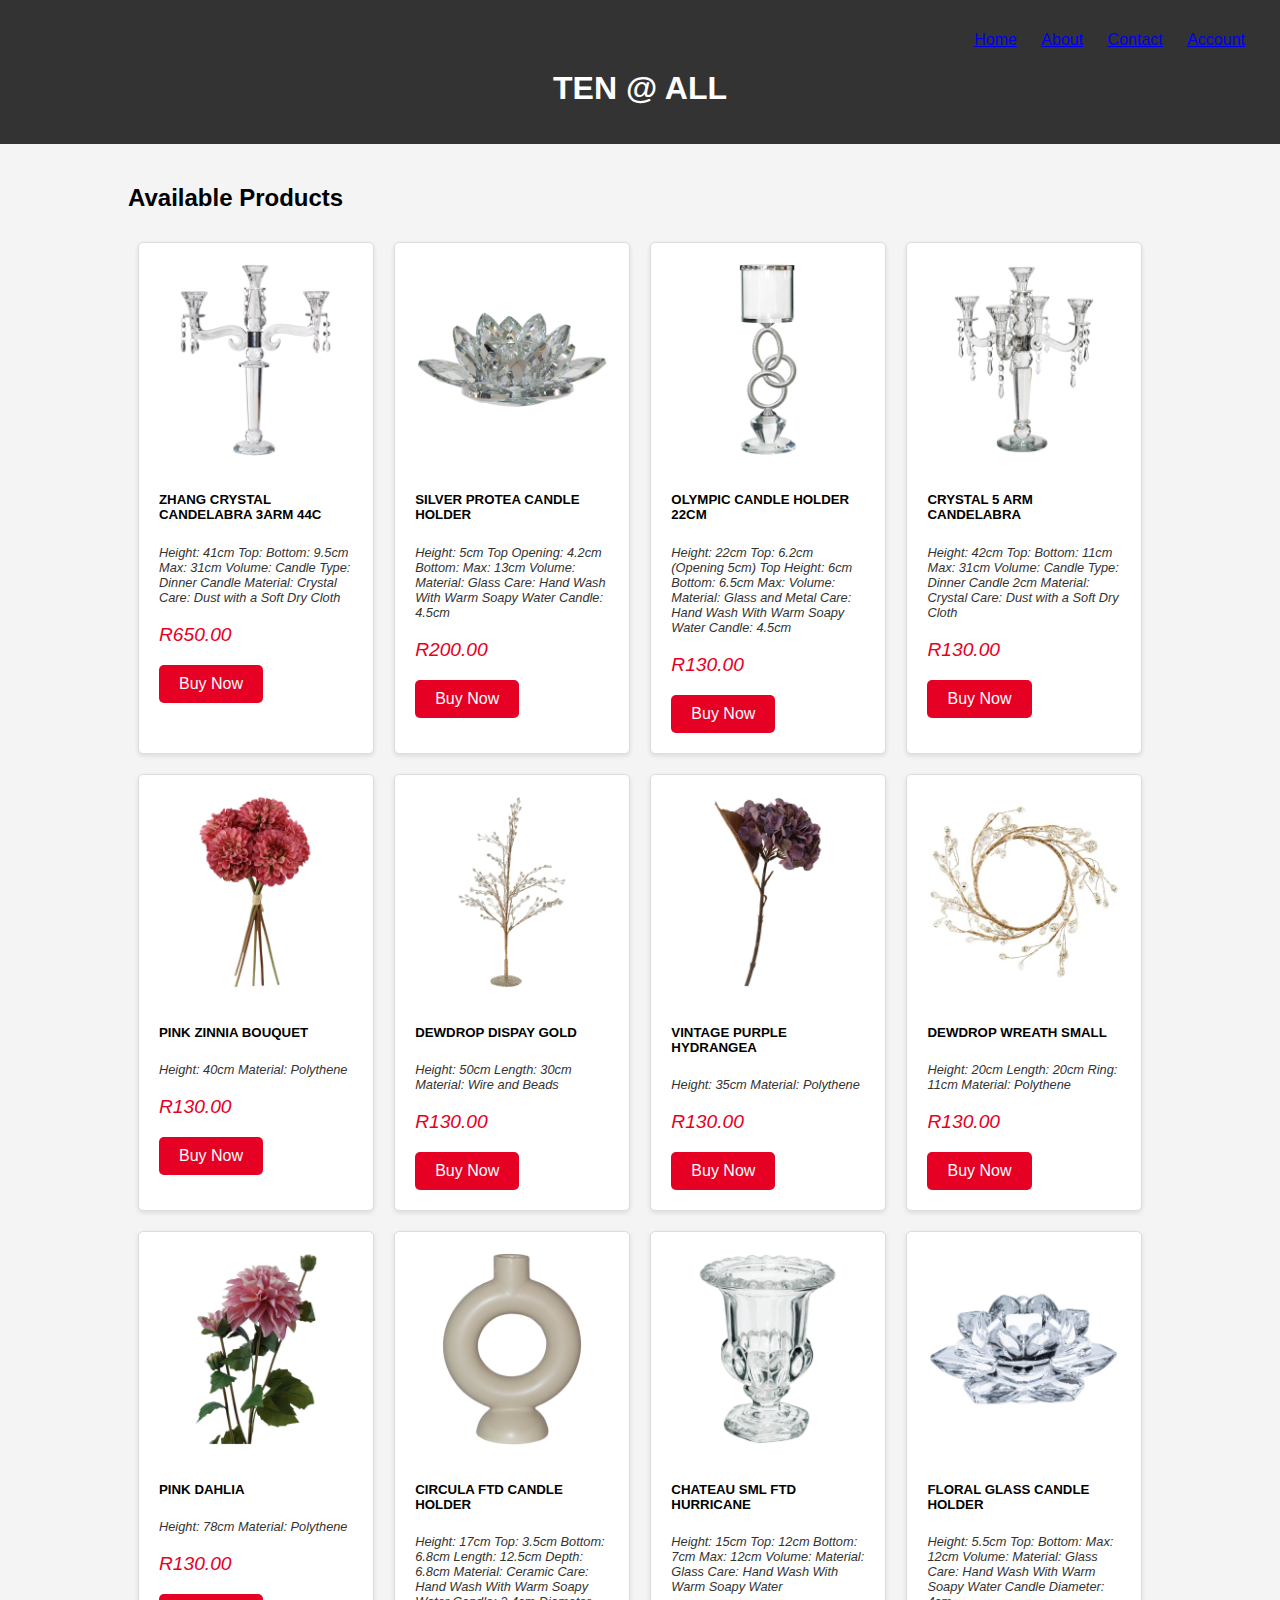
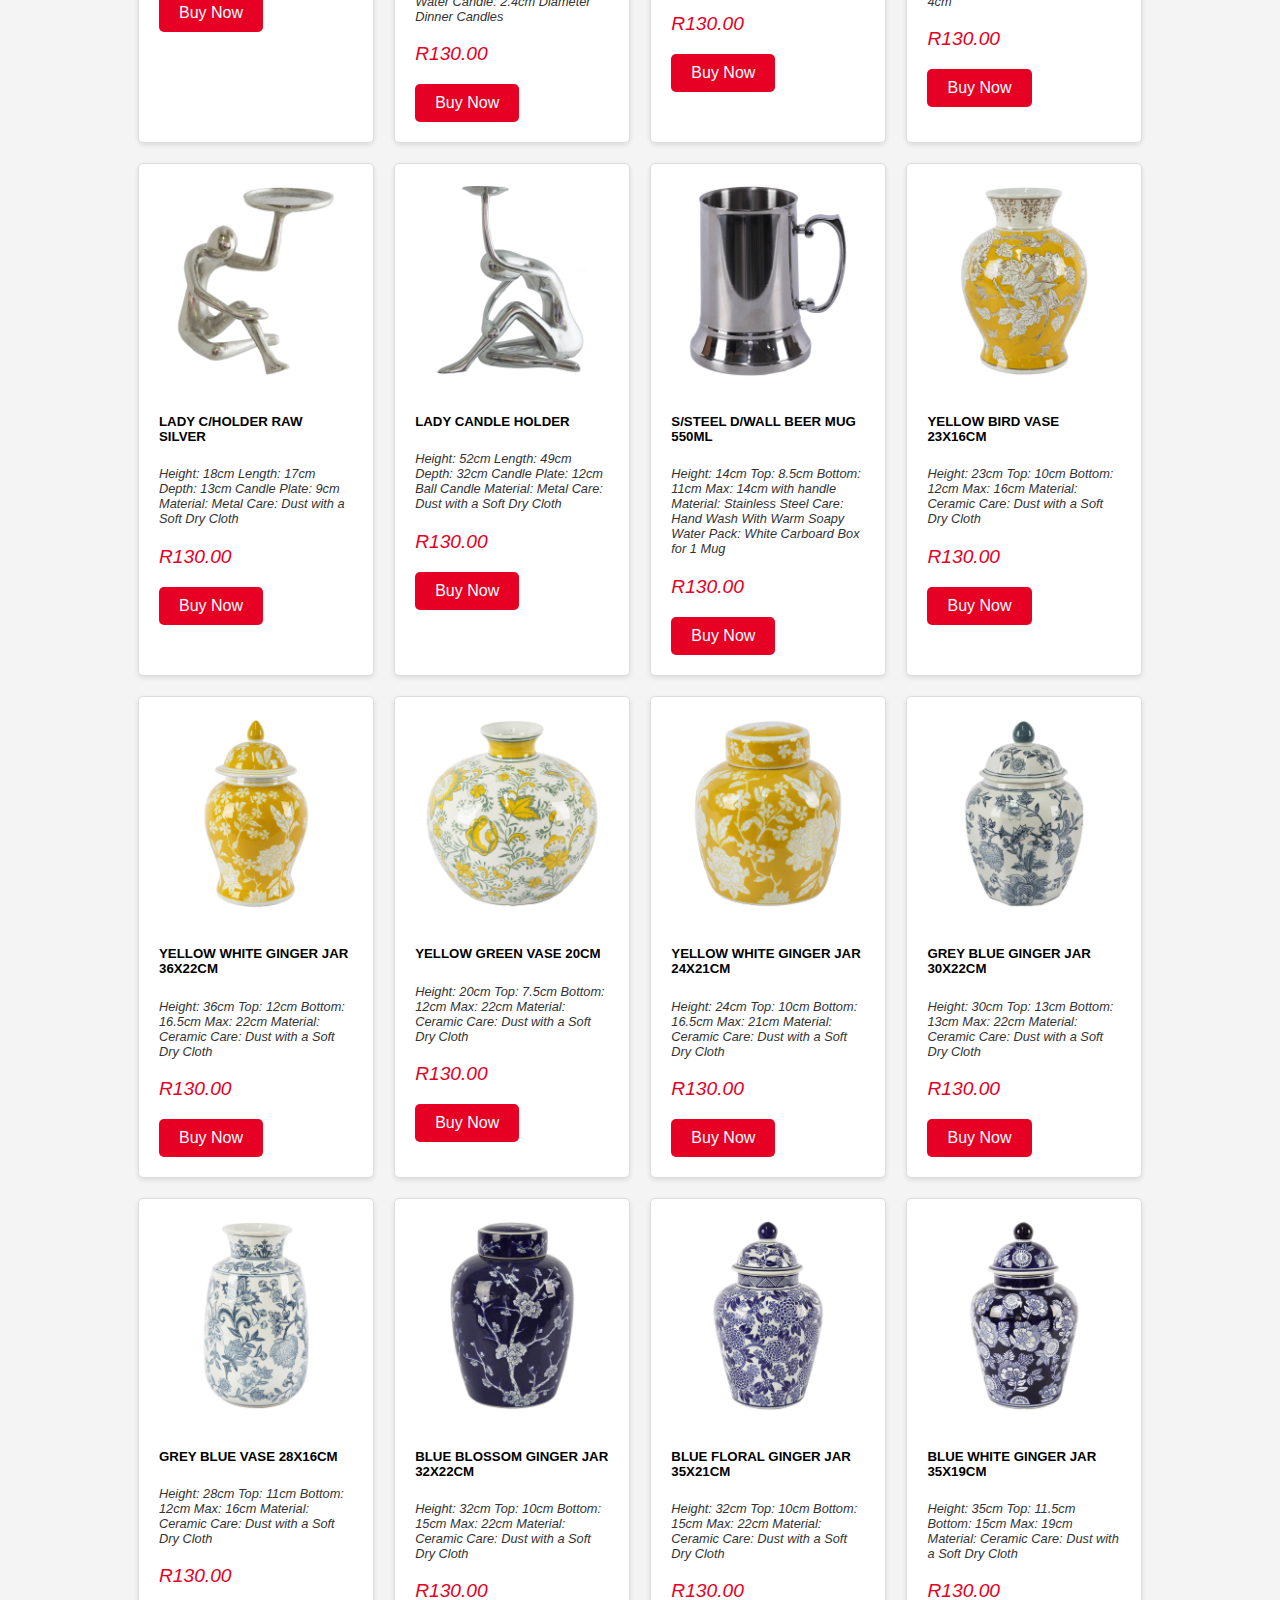
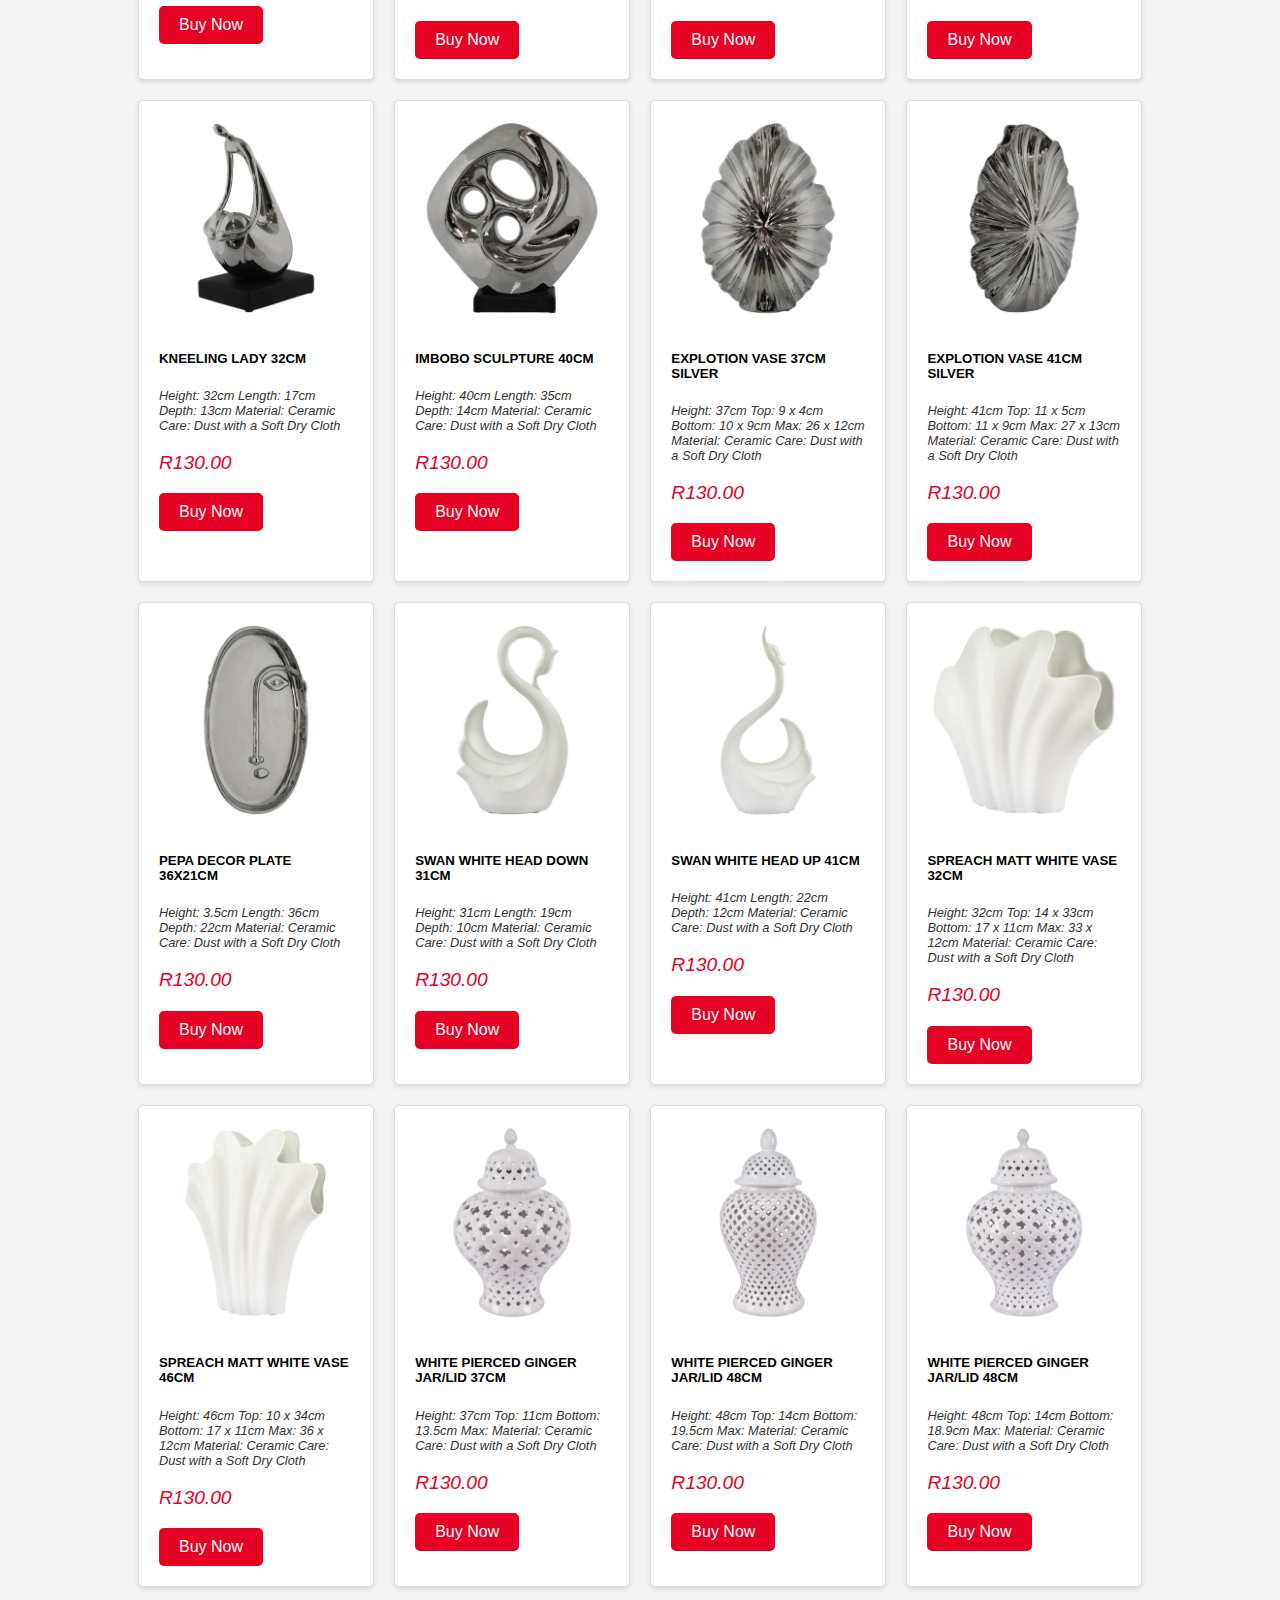
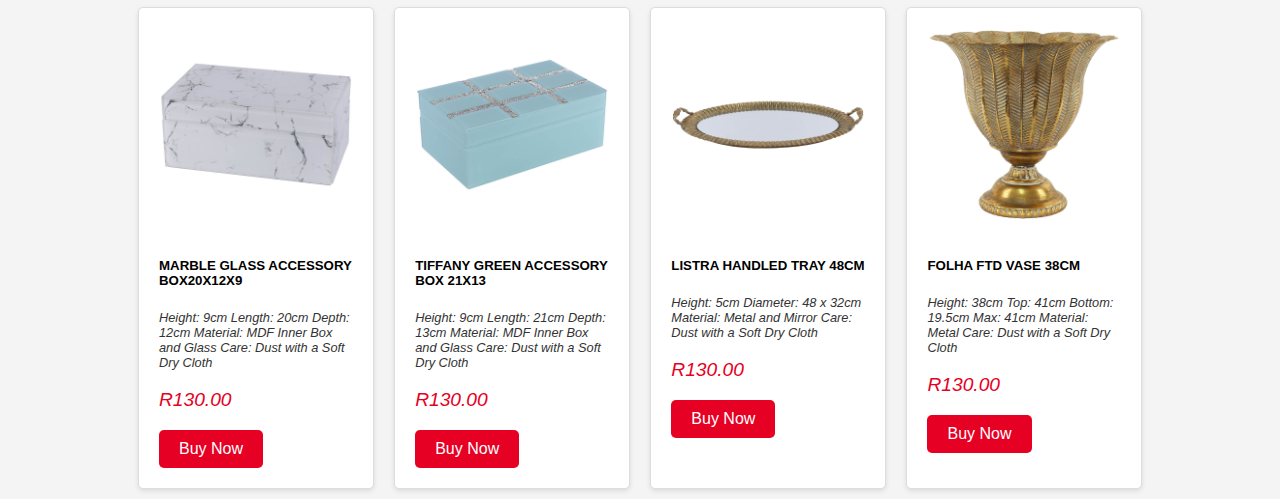
==== commit 4d75a405: "thirdupdate" ====
--- a/index.html
+++ b/index.html
@@ -31,7 +31,6 @@
                     <nav>
                         <ul id="menuitems">
                             <li> <a href="index.html">Home</a> </li>
-                            <li> <a href="products.html">Products</a> </li>
                             <li> <a href="about_us.html">About</a> </li>
                             <li> <a href="contact.html">Contact</a> </li>
                             <li> <a href="Accounts.html">Account</a> </li>
